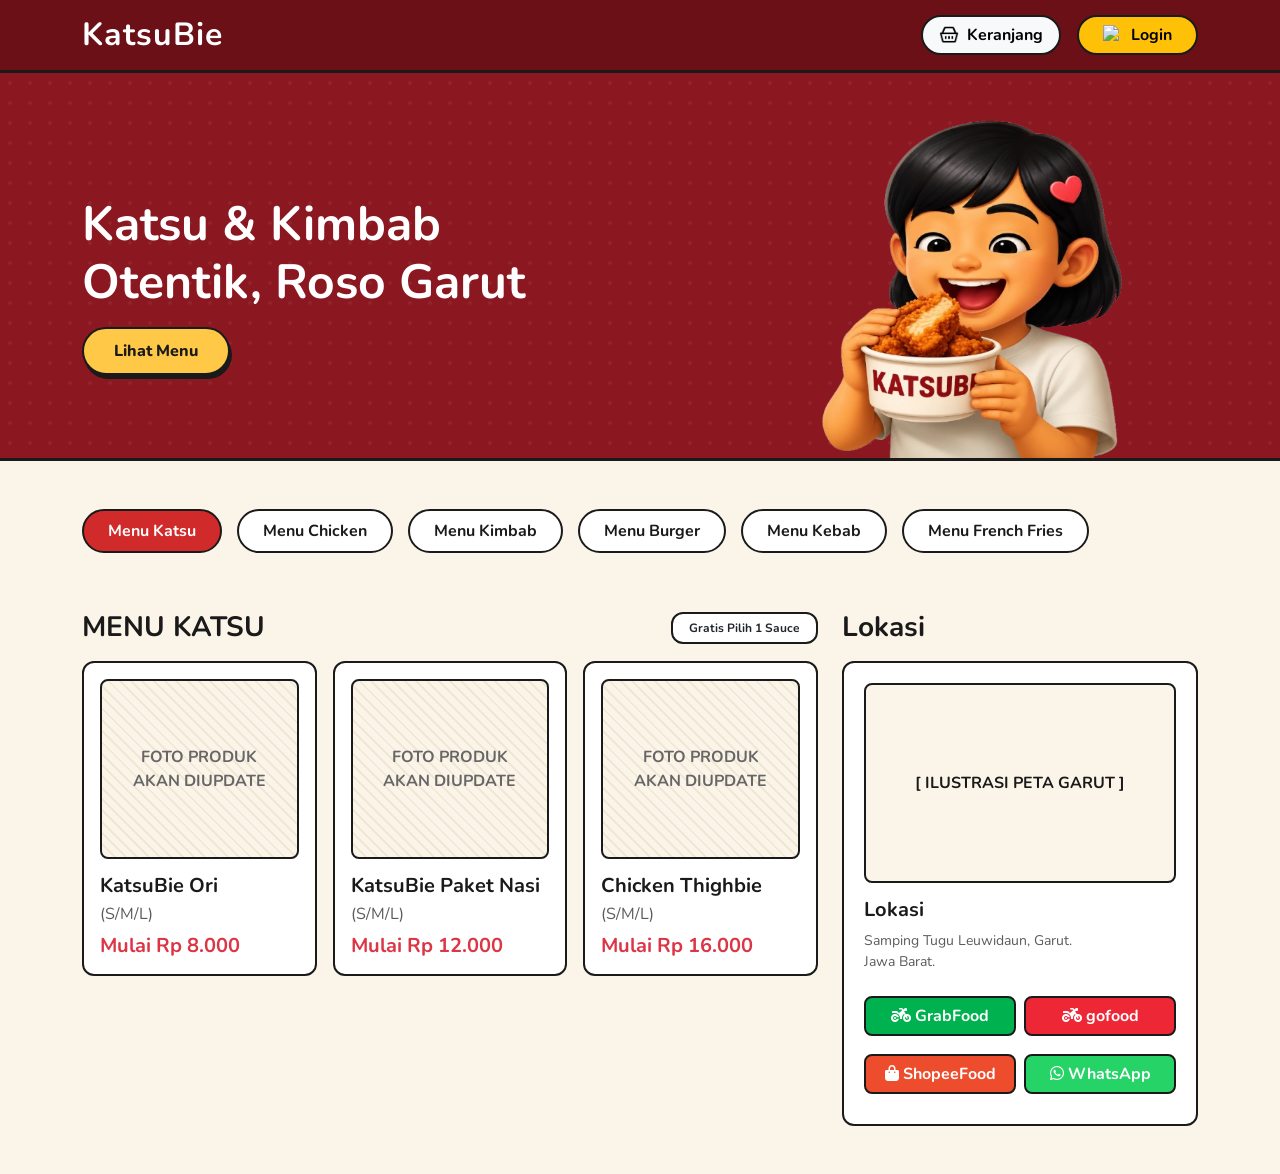
==== index.html @ 53609acd "draft awal UI" ====
<!DOCTYPE html>
<html lang="id">
<head>
    <meta charset="UTF-8">
    <meta name="viewport" content="width=device-width, initial-scale=1.0">
    <title>KatsuBie - Katsu & Kimbab Garut</title>
    
    <link href="https://cdn.jsdelivr.net/npm/bootstrap@5.3.2/dist/css/bootstrap.min.css" rel="stylesheet">
    <link href="https://fonts.googleapis.com/css2?family=Nunito:wght@400;700;800&display=swap" rel="stylesheet">
    <link rel="stylesheet" href="https://cdnjs.cloudflare.com/ajax/libs/font-awesome/6.5.1/css/all.min.css">
    <link rel="stylesheet" href="Asset/css/style.css">
</head>
<body>

   <nav class="navbar-custom">
        <div class="container d-flex justify-content-between align-items-center">
            <h2 class="text-white fw-bold m-0" style="letter-spacing: 1px;">KatsuBie</h2>
            
            <div class="d-flex gap-3">
                <button class="btn btn-light rounded-pill d-flex align-items-center gap-2 fw-bold comic-border px-3">
                    <img src="Asset/img/icons8-basket-24 (1).png" alt="Keranjang" width="20" height="20">
                    Keranjang
                </button>

                <button class="btn btn-warning rounded-pill d-flex align-items-center gap-2 fw-bold comic-border px-4">
                    <img src="https://cdn-icons-png.flaticon.com/512/1144/1144760.png" alt="Login" width="20" height="20">
                    Login
                </button>
            </div>
        </div>
    </nav>

    <section class="hero-section">
        <div class="container">
            <div class="row align-items-center">
                <div class="col-md-7 text-center text-md-start mb-4 mb-md-0 z-1">
                    <h1 class="fw-bold display-5 mb-3">Katsu & Kimbab<br>Otentik, Roso Garut</h1>
                    <a href="#menu-area" class="btn btn-katsu-yellow text-decoration-none">Lihat Menu</a>
                </div>
                <div class="col-md-5 text-center position-relative">
                    <img src="Asset/img/mskt1.png" alt="Maskot KatsuBie" class="img-fluid" style="max-height: 350px; margin-bottom: -5px;">
                </div>
            </div>
        </div>
    </section>

    <main class="container my-5" id="menu-area"> 
        <div class="category-scroll mb-5">
            <a href="#" class="cat-btn active">Menu Katsu</a>
            <a href="#" class="cat-btn">Menu Chicken</a>
            <a href="#" class="cat-btn">Menu Kimbab</a>
            <a href="#" class="cat-btn">Menu Burger</a>
            <a href="#" class="cat-btn">Menu Kebab</a>
            <a href="#" class="cat-btn">Menu French Fries</a>
        </div>

        <div class="row g-4">
            <div class="col-lg-8">
                <div class="d-flex justify-content-between align-items-center mb-3">
                    <h3 class="fw-bold m-0">MENU KATSU</h3>
                    <span class="badge comic-border bg-white text-dark px-3 py-2">Gratis Pilih 1 Sauce</span>
                </div>

                <div class="row g-3">
                    <div class="col-md-4 col-sm-6">
                        <div class="menu-card comic-border p-3">
                            <div class="menu-img-placeholder">
                                FOTO PRODUK<br>AKAN DIUPDATE
                            </div>
                            <h5 class="fw-bold mb-1">KatsuBie Ori</h5>
                            <p class="text-muted mb-2">(S/M/L)</p>
                            <h5 class="fw-bold text-danger m-0">Mulai Rp 8.000</h5>
                        </div>
                    </div>
                    <div class="col-md-4 col-sm-6">
                        <div class="menu-card comic-border p-3">
                            <div class="menu-img-placeholder">
                                FOTO PRODUK<br>AKAN DIUPDATE
                            </div>
                            <h5 class="fw-bold mb-1">KatsuBie Paket Nasi</h5>
                            <p class="text-muted mb-2">(S/M/L)</p>
                            <h5 class="fw-bold text-danger m-0">Mulai Rp 12.000</h5>
                        </div>
                    </div>
                    <div class="col-md-4 col-sm-6">
                        <div class="menu-card comic-border p-3">
                            <div class="menu-img-placeholder">
                                FOTO PRODUK<br>AKAN DIUPDATE
                            </div>
                            <h5 class="fw-bold mb-1">Chicken Thighbie</h5>
                            <p class="text-muted mb-2">(S/M/L)</p>
                            <h5 class="fw-bold text-danger m-0">Mulai Rp 16.000</h5>
                        </div>
                    </div>
                </div>
            </div>

            <div class="col-lg-4">
                <h3 class="fw-bold mb-3">Lokasi</h3>
                <div class="lokasi-card comic-border">
                    <div class="map-placeholder">
                        [ ILUSTRASI PETA GARUT ]
                    </div>
                    <h5 class="fw-bold">Lokasi</h5>
                    <p class="small text-muted mb-4">
                        Samping Tugu Leuwidaun, Garut.<br>
                        Jawa Barat.
                    </p>
                    
                    <div class="row g-2">
                        <div class="col-6">
                            <button class="btn btn-deliv btn-grab" data-bs-toggle="modal" data-bs-target="#orderModal"><i class="fa-solid fa-motorcycle"></i> GrabFood</button>
                        </div>
                        <div class="col-6">
                            <button class="btn btn-deliv btn-gojek" data-bs-toggle="modal" data-bs-target="#orderModal"><i class="fa-solid fa-motorcycle"></i> gofood</button>
                        </div>
                        <div class="col-6">
                            <button class="btn btn-deliv btn-shopee" data-bs-toggle="modal" data-bs-target="#orderModal"><i class="fa-solid fa-bag-shopping"></i> ShopeeFood</button>
                        </div>
                        <div class="col-6">
                            <button class="btn btn-deliv btn-wa" data-bs-toggle="modal" data-bs-target="#orderModal"><i class="fa-brands fa-whatsapp"></i> WhatsApp</button>
                        </div>
                    </div>
                </div>
            </div>
        </div>
    </main>

    <div class="modal fade" id="orderModal" tabindex="-1" aria-hidden="true">
        <div class="modal-dialog modal-dialog-centered">
            <div class="modal-content comic-border border-3">
                <div class="modal-header border-0 pb-0">
                    <h5 class="modal-title fw-bold">Hapunten Pisan! 🙏</h5>
                    <button type="button" class="btn-close" data-bs-dismiss="modal" aria-label="Close"></button>
                </div>
                <div class="modal-body text-center pt-3 pb-4">
                    <p>Sistem <em>delivery</em> internal KatsuBie nuju di-<em>upgrade</em> nih, jadi kurir kita belum bisa kirim langsung.</p>
                    <p class="mb-4">Biar nggak keburu ngiler, pesen lewat aplikasi andalan di bawah ini aja yuk!</p>
                    
                    <div class="d-grid gap-2">
                        <a href="#" class="btn btn-success fw-bold comic-border">GrabFood / GoFood</a>
                        <a href="#" class="btn btn-warning text-white fw-bold comic-border" style="background-color: #ee4d2d;">ShopeeFood</a>
                        <a href="#" class="btn btn-outline-success fw-bold mt-2 comic-border">Chat via WhatsApp</a>
                    </div>
                </div>
            </div>
        </div>
    </div>

    <script src="https://cdn.jsdelivr.net/npm/bootstrap@5.3.2/dist/js/bootstrap.bundle.min.js"></script>
</body>
</html>
---- Asset/css/style.css ----
:root {
            --bg-cream: #fbf5e9;
            --katsu-red: #8b1820;
            --katsu-dark-red: #6b1016;
            --katsu-yellow: #ffc947;
            --outline-dark: #1a1a1a;
        }

        body {
            background-color: var(--bg-cream);
            font-family: 'Nunito', sans-serif;
            color: var(--outline-dark);
        }
        .comic-border {
            border: 2px solid var(--outline-dark);
            border-radius: 12px;
        }
        .navbar-custom {
            background-color: var(--katsu-dark-red);
            padding: 15px 0;
            border-bottom: 3px solid var(--outline-dark);
        }
        .hero-section {
            background-color: var(--katsu-red);
            color: white;
            padding: 40px 0 0 0;
            border-bottom: 3px solid var(--outline-dark);
            position: relative;
            overflow: hidden;
            background-image: radial-gradient(circle at center, rgba(255,255,255,0.05) 0, rgba(255,255,255,0.05) 2px, transparent 2px);
            background-size: 20px 20px;
        }

        .btn-katsu-yellow {
            background-color: var(--katsu-yellow);
            color: var(--outline-dark);
            font-weight: 800;
            padding: 10px 30px;
            border-radius: 50px;
            border: 2px solid var(--outline-dark);
            box-shadow: 2px 4px 0px var(--outline-dark);
            transition: all 0.2s;
        }
        .btn-katsu-yellow:hover {
            transform: translateY(2px);
            box-shadow: 0px 2px 0px var(--outline-dark);
        }
        .category-scroll {
            display: flex;
            gap: 15px;
            overflow-x: auto;
            padding-bottom: 10px;
            scrollbar-width: none;
        }
        .category-scroll::-webkit-scrollbar { display: none; }
        
        .cat-btn {
            white-space: nowrap;
            padding: 8px 24px;
            font-weight: 700;
            border-radius: 50px;
            background-color: white;
            color: var(--outline-dark);
            border: 2px solid var(--outline-dark);
            text-decoration: none;
        }
        .cat-btn.active {
            background-color: #d12a2a;
            color: white;
        }
        .menu-card {
            background-color: white;
            height: 100%;
            transition: transform 0.2s;
        }
        .menu-card:hover { transform: translateY(-5px); }
        
        .menu-img-placeholder {
            background-color: var(--bg-cream);
            height: 180px;
            border-radius: 8px;
            border: 2px solid var(--outline-dark);
            display: flex;
            align-items: center;
            justify-content: center;
            text-align: center;
            font-weight: 700;
            color: #666;
            margin-bottom: 15px;
            background-image: repeating-linear-gradient(45deg, #f0e7d5 0, #f0e7d5 2px, transparent 2px, transparent 8px);
        }
        .lokasi-card {
            background-color: white;
            padding: 20px;
        }
        .map-placeholder {
            background-color: var(--bg-cream);
            height: 200px;
            border-radius: 8px;
            border: 2px solid var(--outline-dark);
            margin-bottom: 15px;
            display: flex;
            align-items: center;
            justify-content: center;
            font-weight: bold;
        }
        .btn-deliv {
            font-weight: 700;
            border: 2px solid var(--outline-dark);
            border-radius: 8px;
            color: white;
            margin-bottom: 10px;
            width: 100%;
        }
        .btn-grab { background-color: #00b14f; }
        .btn-gojek { background-color: #ee2737; }
        .btn-shopee { background-color: #ee4d2d; }
        .btn-wa { background-color: #25d366; }
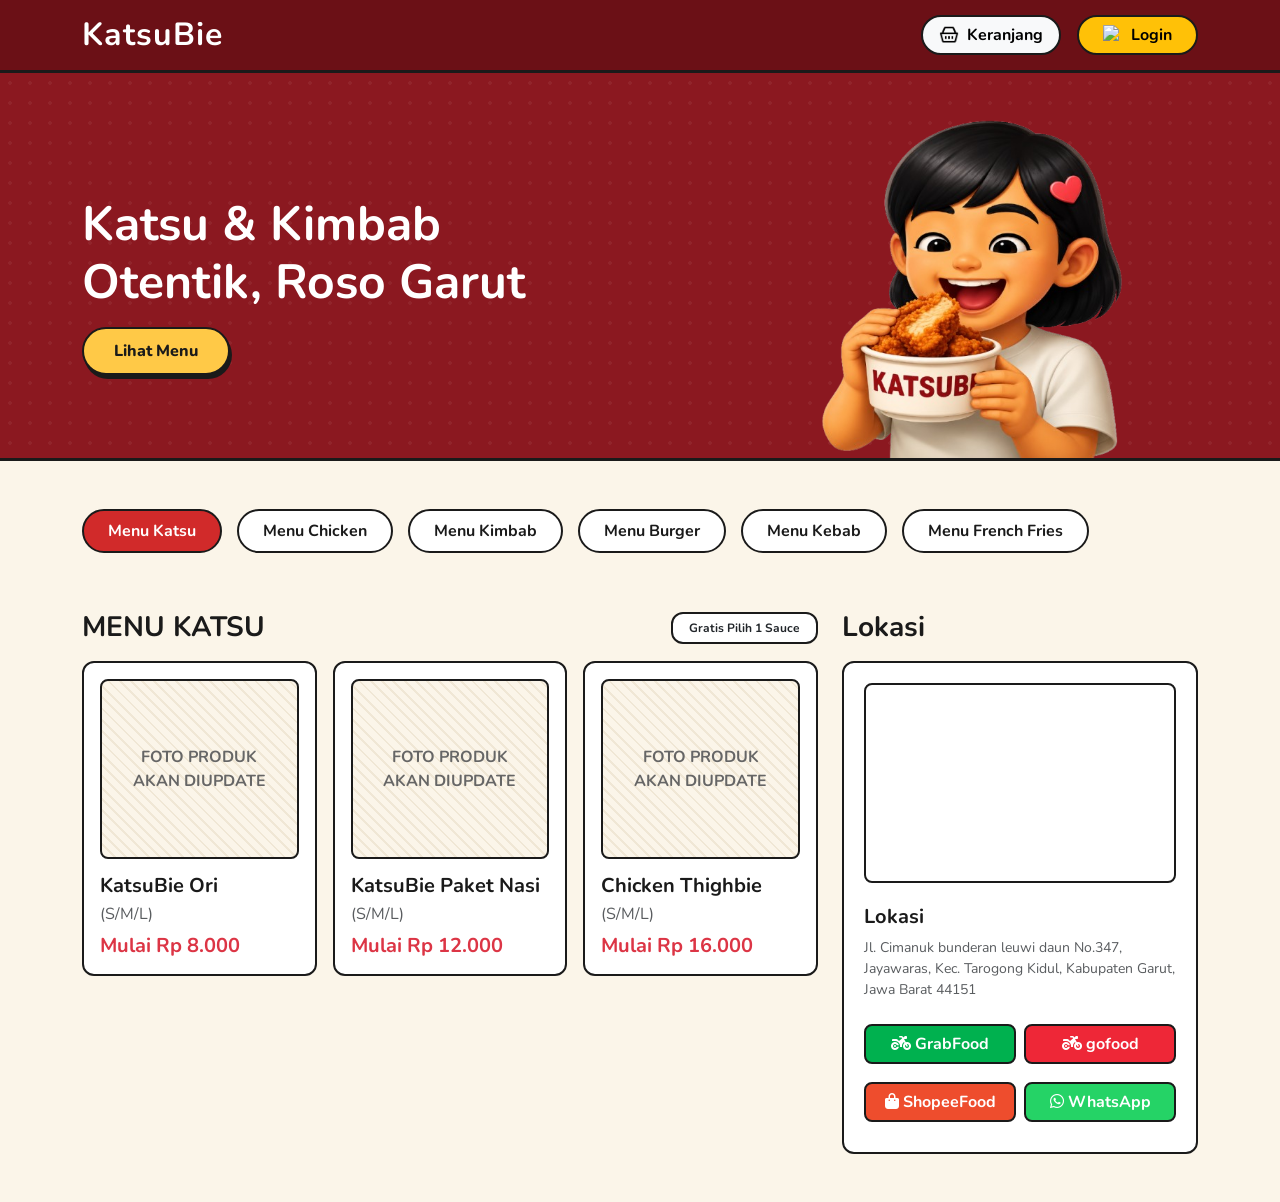
==== commit dac34f65: "update link iframe google maps" ====
--- a/index.html
+++ b/index.html
@@ -12,7 +12,7 @@
 </head>
 <body>
 
-   <nav class="navbar-custom">
+   <nav class="navbar-custom sticky-top z-3">
         <div class="container d-flex justify-content-between align-items-center">
             <h2 class="text-white fw-bold m-0" style="letter-spacing: 1px;">KatsuBie</h2>
             
@@ -98,13 +98,19 @@
             <div class="col-lg-4">
                 <h3 class="fw-bold mb-3">Lokasi</h3>
                 <div class="lokasi-card comic-border">
-                    <div class="map-placeholder">
-                        [ ILUSTRASI PETA GARUT ]
-                    </div>
+                    <iframe 
+                    src="https://www.google.com/maps/embed?pb=!1m18!1m12!1m3!1d326.5803598360639!2d107.89865860503971!3d-7.209275388419037!2m3!1f0!2f0!3f0!3m2!1i1024!2i768!4f13.1!3m3!1m2!1s0x2e68b1005f849dcd%3A0x2f62e9d3d784d5ce!2sKatsuBie!5e1!3m2!1sid!2sid!4v1781365423753!5m2!1sid!2sid"
+                    width="100%" 
+                    height="200" 
+                    style="border: 2px solid #1a1a1a; border-radius: 8px; margin-bottom: 15px;" 
+                    allowfullscreen="" 
+                    loading="lazy" 
+                    referrerpolicy="no-referrer-when-downgrade">
+                    </iframe>
                     <h5 class="fw-bold">Lokasi</h5>
                     <p class="small text-muted mb-4">
-                        Samping Tugu Leuwidaun, Garut.<br>
-                        Jawa Barat.
+                        Jl. Cimanuk bunderan leuwi daun No.347,<br>
+                        Jayawaras, Kec. Tarogong Kidul, Kabupaten Garut, Jawa Barat 44151
                     </p>
                     
                     <div class="row g-2">
@@ -146,7 +152,16 @@
             </div>
         </div>
     </div>
-
     <script src="https://cdn.jsdelivr.net/npm/bootstrap@5.3.2/dist/js/bootstrap.bundle.min.js"></script>
+    <script>
+        window.addEventListener('scroll', function() {
+            const navbar = document.querySelector('.navbar-custom');
+            if (window.scrollY > 10) {
+                navbar.classList.add('scrolled-nav'); 
+            } else {
+                navbar.classList.remove('scrolled-nav');
+            }
+        });
+        </script>
 </body>
 </html>
--- a/Asset/css/style.css
+++ b/Asset/css/style.css
@@ -19,6 +19,13 @@
             background-color: var(--katsu-dark-red);
             padding: 15px 0;
             border-bottom: 3px solid var(--outline-dark);
+            transition: all 0.4s ease-in-out;
+        }
+        .scrolled-nav{
+            background-color: rgba(107, 16, 22, 0.65); 
+            backdrop-filter: blur(12px); 
+            -webkit-backdrop-filter: blur(12px); 
+            padding: 10px 0;
         }
         .hero-section {
             background-color: var(--katsu-red);
